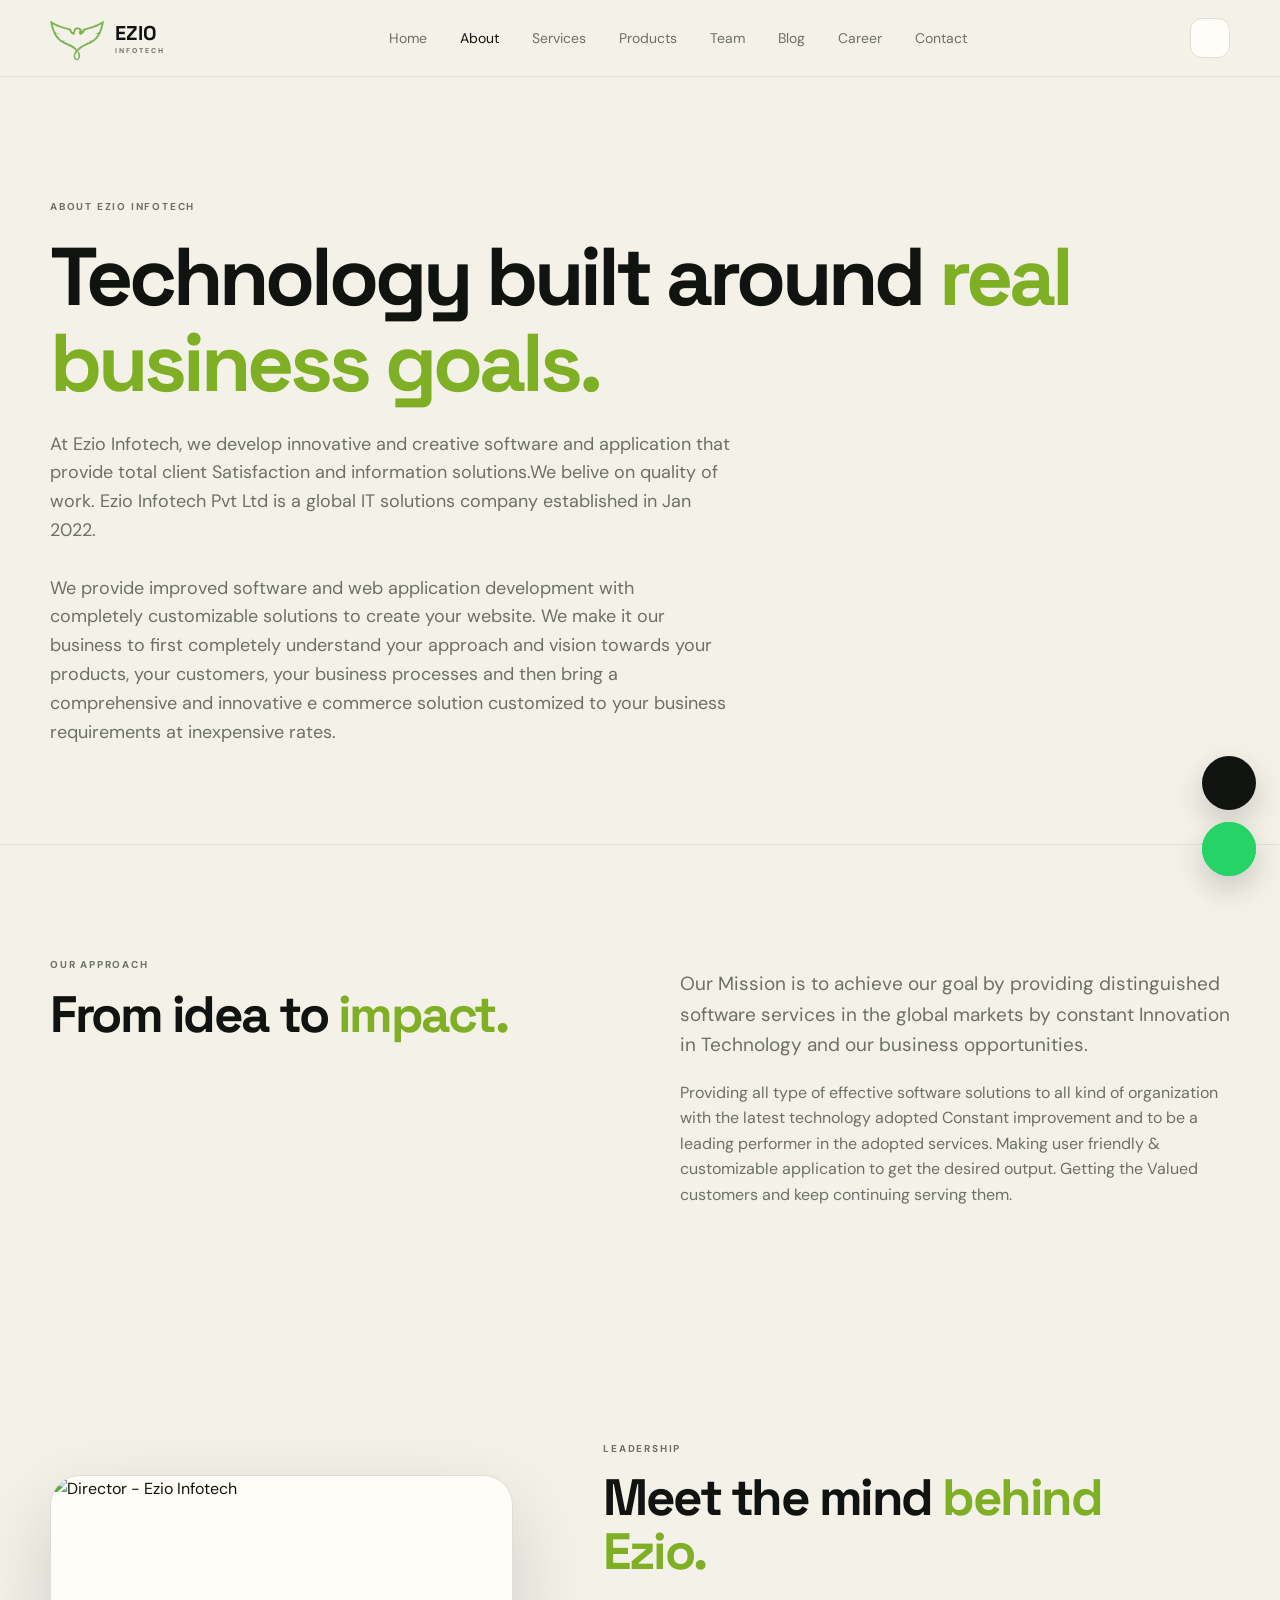
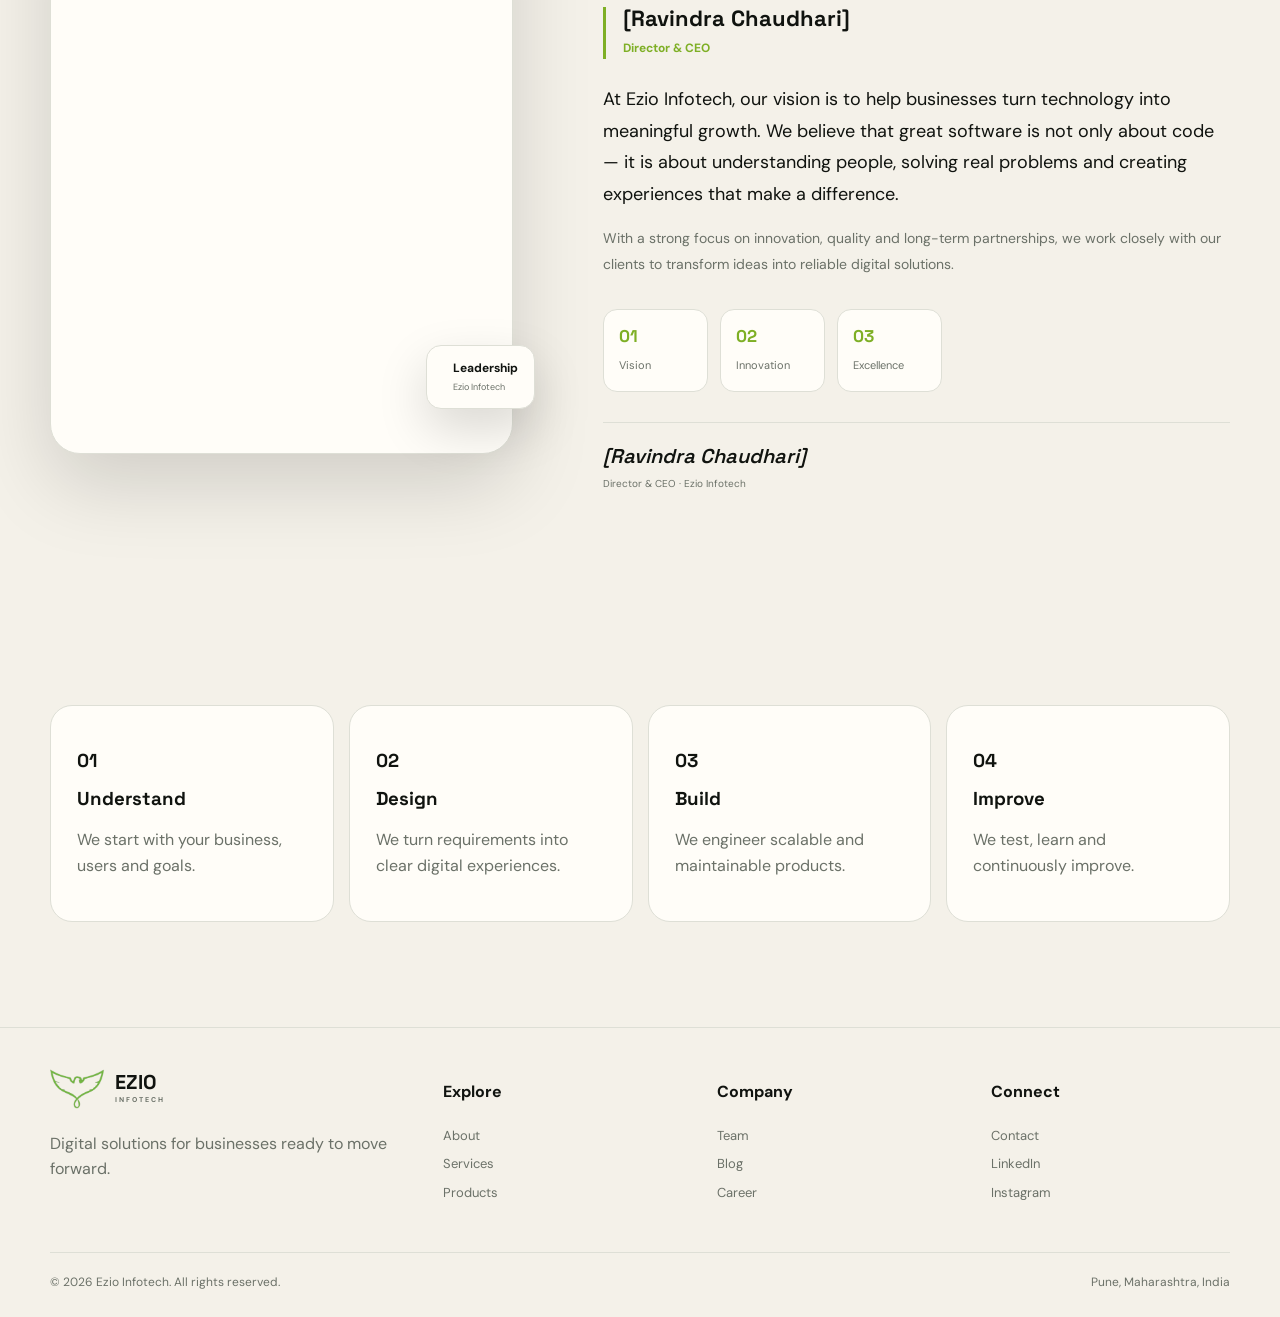
==== about.html @ eacbba9c "Initial commit" ====
<!doctype html>
<html lang="en">
  <head>
    <meta charset="utf-8" />
    <meta name="viewport" content="width=device-width,initial-scale=1" />
    <meta
      name="description"
      content="About — Ezio Infotech digital solutions"
    />
    <title>About | Ezio Infotech</title>
    <link
      rel="stylesheet"
      href="https://cdn.jsdelivr.net/npm/remixicon@4.6.0/fonts/remixicon.css"
    />
    <link rel="stylesheet" href="css/style.css" />
  </head>
  <body>
    <header>
      <div class="container nav">
        <a class="logo" href="index.html"
          ><span class="logo-mark"><img src="image/eziologo.png" alt="" /></span
          ><span>EZIO<small>INFOTECH</small></span></a
        >
        <nav class="links" id="navMenu">
          <a href="index.html">Home</a><a href="about.html">About</a
          ><a href="services.html">Services</a
          ><a href="products.html">Products</a><a href="team.html">Team</a
          ><a href="blog.html">Blog</a><a href="career.html">Career</a
          ><a href="contact.html">Contact</a>
        </nav>
        <div class="actions">
          <button class="icon" id="themeToggle">
            <i class="ri-moon-line"></i></button
          ><button class="menu" id="menuToggle">
            <i class="ri-menu-3-line"></i>
          </button>
        </div>
      </div>
    </header>
    <main>
      <section class="pagehero">
        <div class="container">
          <span class="label">ABOUT EZIO INFOTECH</span>
          <h1>Technology built around <span>real business goals.</span></h1>
          <p>
            At Ezio Infotech, we develop innovative and creative software and
            application that provide total client Satisfaction and information
            solutions.We belive on quality of work. Ezio Infotech Pvt Ltd is a
            global IT solutions company established in Jan 2022. <br />
            <br />
            We provide improved software and web application development with
            completely customizable solutions to create your website. We make it
            our business to first completely understand your approach and vision
            towards your products, your customers, your business processes and
            then bring a comprehensive and innovative e commerce solution
            customized to your business requirements at inexpensive rates.
          </p>
        </div>
      </section>
      <section class="section">
        <div class="container two">
          <div>
            <span class="label">OUR APPROACH</span>
            <h2>From idea to <span>impact.</span></h2>
          </div>
          <div>
            <p class="lead">
              Our Mission is to achieve our goal by providing distinguished
              software services in the global markets by constant Innovation in
              Technology and our business opportunities.
            </p>
            <p>
              Providing all type of effective software solutions to all kind of
              organization with the latest technology adopted Constant
              improvement and to be a leading performer in the adopted services.
              Making user friendly & customizable application to get the desired
              output. Getting the Valued customers and keep continuing serving
              them.
            </p>
          </div>
        </div>
      </section>
      <section class="section director-section">
        <div class="container director-wrapper">
          <!-- LEFT : DIRECTOR IMAGE -->

          <div class="director-image-wrap reveal">
            <div class="director-image-bg"></div>

            <div class="director-image">
              <img src="image/director.jpg" alt="Director - Ezio Infotech" />
            </div>

            <div class="director-badge">
              <i class="ri-verified-badge-fill"></i>

              <div>
                <strong>Leadership</strong>
                <small>Ezio Infotech</small>
              </div>
            </div>
          </div>

          <!-- RIGHT : DIRECTOR CONTENT -->

          <div class="director-content reveal">
            <span class="label"> LEADERSHIP </span>

            <h2>
              Meet the mind
              <span>behind Ezio.</span>
            </h2>

            <div class="director-name">
              <h3>[Ravindra Chaudhari]</h3>

              <span> Director & CEO </span>
            </div>

            <p class="director-message">
              At Ezio Infotech, our vision is to help businesses turn technology
              into meaningful growth. We believe that great software is not only
              about code — it is about understanding people, solving real
              problems and creating experiences that make a difference.
            </p>

            <p>
              With a strong focus on innovation, quality and long-term
              partnerships, we work closely with our clients to transform ideas
              into reliable digital solutions.
            </p>

            <div class="director-highlights">
              <div>
                <strong>01</strong>

                <span> Vision </span>
              </div>

              <div>
                <strong>02</strong>

                <span> Innovation </span>
              </div>

              <div>
                <strong>03</strong>

                <span> Excellence </span>
              </div>
            </div>

            <div class="director-signature">
              <span> [Ravindra Chaudhari] </span>

              <small> Director & CEO · Ezio Infotech </small>
            </div>
          </div>
        </div>
      </section>
      <section class="section">
        <div class="container grid4">
          <article class="card">
            <h3>01</h3>
            <h3>Understand</h3>
            <p>We start with your business, users and goals.</p>
          </article>
          <article class="card">
            <h3>02</h3>
            <h3>Design</h3>
            <p>We turn requirements into clear digital experiences.</p>
          </article>
          <article class="card">
            <h3>03</h3>
            <h3>Build</h3>
            <p>We engineer scalable and maintainable products.</p>
          </article>
          <article class="card">
            <h3>04</h3>
            <h3>Improve</h3>
            <p>We test, learn and continuously improve.</p>
          </article>
        </div>
      </section>
    </main>
    <footer class="footer">
      <div class="container footer-grid">
        <div>
          <a class="logo" href="index.html"
            ><span class="logo-mark"
              ><img src="image/eziologo.png" alt="" /></span
            ><span>EZIO<small>INFOTECH</small></span></a
          >
          <p>Digital solutions for businesses ready to move forward.</p>
        </div>
        <div>
          <h4>Explore</h4>
          <a href="about.html">About</a><a href="services.html">Services</a
          ><a href="products.html">Products</a>
        </div>
        <div>
          <h4>Company</h4>
          <a href="team.html">Team</a><a href="blog.html">Blog</a
          ><a href="career.html">Career</a>
        </div>
        <div>
          <h4>Connect</h4>
          <a href="contact.html">Contact</a><a href="#">LinkedIn</a
          ><a href="#">Instagram</a>
        </div>
      </div>
      <div class="container bottom">
        <span>© 2026 Ezio Infotech. All rights reserved.</span
        ><span>Pune, Maharashtra, India</span>
      </div>
    </footer>
    <!-- Floating Contact Buttons -->
    <div class="floating-contact">
      <a
        href="tel:+919960588439"
        class="float-contact phone"
        aria-label="Call Ezio Infotech"
      >
        <i class="ri-phone-fill"></i>

        <span>Call Us</span>
      </a>

      <a
        href="https://wa.me/919960588439"
        class="float-contact whatsapp"
        target="_blank"
        rel="noopener"
        aria-label="Chat on WhatsApp"
      >
        <i class="ri-whatsapp-line"></i>

        <span>WhatsApp</span>
      </a>
    </div>
    <script src="js/script.js"></script>
  </body>
</html>
---- css/style.css ----
@import url("https://fonts.googleapis.com/css2?family=DM+Sans:wght@400;500;600;700&family=Space+Grotesk:wght@500;600;700&display=swap");
:root {
  --bg: #f4f1e9;
  --card: #fffdf8;
  --text: #10130f;
  --muted: #6b7168;
  --line: #dedfd6;
  --lime: #baf34b;
  --lime2: #7eaf25;
  --dark: #0b0f0b;
  --radius: 22px;
}
[data-theme="dark"] {
  --bg: #090d09;
  --card: #121812;
  --text: #f3f6ef;
  --muted: #9aa398;
  --line: #293129;
}
* {
  box-sizing: border-box;
}
html {
  scroll-behavior: smooth;
  -webkit-font-smoothing: antialiased;
}
body {
  margin: 0;
  background: var(--bg);
  color: var(--text);
  font-family: "DM Sans", sans-serif;
  line-height: 1.6;
  transition: 0.3s;
  overflow-x: hidden;
}

html::-webkit-scrollbar,
body::-webkit-scrollbar {
  display: none;
  width: 0;
  height: 0;
}

a {
  text-decoration: none;
  color: inherit;
}
.container {
  width: min(1180px, calc(100% - 36px));
  margin: auto;
}
header {
  position: sticky;
  top: 0;
  z-index: 50;
  background: color-mix(in srgb, var(--bg) 86%, transparent);
  backdrop-filter: blur(18px);
  border-bottom: 1px solid var(--line);
}
.nav {
  height: 76px;
  display: flex;
  align-items: center;
  justify-content: space-between;
}
.logo {
  display: flex;
  align-items: center;
  gap: 10px;
  font: 700 20px "Space Grotesk";
}
/* .logo-mark {
  width: 36px;
  height: 36px;
  border-radius: 11px;
  background: var(--lime);
  color: #111;
  display: grid;
  place-items: center;
} */

.logo-mark img {
  width: 55px;
  margin-top: 10px;
}

.logo small {
  display: block;
  color: var(--muted);
  font: 700 7px "DM Sans";
  letter-spacing: 2px;
}
.links {
  display: flex;
  gap: 33px;
}
.links a {
  font-size: 14px;
  color: var(--muted);
}
.links a:hover,
.links a.active {
  color: var(--text);
}
.actions {
  display: flex;
  gap: 8px;
}
.icon,
.menu {
  width: 40px;
  height: 40px;
  border: 1px solid var(--line);
  background: var(--card);
  color: var(--text);
  border-radius: 12px;
  cursor: pointer;
}
.menu {
  display: none;
}
.hero {
  padding: 90px 0 100px;
  min-height: 650px;
  display: grid;
  align-items: center;
}
.hero-grid {
  display: grid;
  grid-template-columns: 1.03fr 0.97fr;
  gap: 60px;
  align-items: center;
}
.eyebrow,
.label {
  font-size: 10px;
  font-weight: 700;
  letter-spacing: 1.8px;
  color: var(--muted);
}
h1,
h2,
h3 {
  font-family: "Space Grotesk";
  line-height: 1.05;
}
h1 {
  font-size: clamp(48px, 6.4vw, 82px);
  letter-spacing: -4px;
  margin: 16px 0 24px;
}
h1 span,
h2 span {
  color: var(--lime2);
}
h2 {
  font-size: clamp(34px, 4vw, 55px);
  letter-spacing: -2.5px;
  margin: 12px 0 20px;
}
p {
  color: var(--muted);
}
.hero p {
  font-size: 18px;
  max-width: 650px;
}
.buttons {
  display: flex;
  gap: 12px;
  margin-top: 28px;
}
.btn {
  display: inline-flex;
  align-items: center;
  gap: 8px;
  padding: 13px 19px;
  border-radius: 12px;
  font-weight: 700;
  font-size: 13px;
  border: 1px solid var(--line);
}
.primary {
  background: var(--lime);
  color: #111;
  border-color: var(--lime);
}
.stats {
  display: flex;
  gap: 34px;
  margin-top: 38px;
}
.stats b {
  display: block;
  font: 700 22px "Space Grotesk";
}
.stats span {
  font-size: 11px;
  color: var(--muted);
}
.visual {
  position: relative;
  min-height: 470px;
  display: grid;
  place-items: center;
}
.dashboard {
  width: min(510px, 100%);
  height: 350px;
  background: var(--card);
  border: 1px solid var(--line);
  border-radius: 28px;
  padding: 24px;
  box-shadow: 0 30px 90px #00000018;
  transform: rotate(-2deg);
  position: relative;
  z-index: 2;
}
.dash-head {
  display: flex;
  justify-content: space-between;
  font-size: 10px;
  font-weight: 700;
  color: var(--muted);
  letter-spacing: 1px;
}
.online {
  color: var(--lime2);
}
.online i {
  display: inline-block;
  width: 7px;
  height: 7px;
  border-radius: 50%;
  background: var(--lime2);
  margin-right: 5px;
}
.metric {
  margin-top: 45px;
}
.metric small {
  color: var(--muted);
  font-size: 10px;
}
.metric strong {
  display: block;
  font: 700 50px "Space Grotesk";
}
.chart {
  height: 120px;
  margin-top: 15px;
  border-bottom: 1px solid var(--line);
  background: repeating-linear-gradient(
    to bottom,
    transparent 0 29px,
    var(--line) 30px
  );
  position: relative;
}
.chart:after {
  content: "";
  position: absolute;
  inset: 25px 0 0;
  background: linear-gradient(
    145deg,
    transparent 0 10%,
    var(--lime) 10.5% 11%,
    transparent 11.5% 30%,
    var(--lime) 30.5% 31%,
    transparent 31.5% 48%,
    var(--lime) 48.5% 49%,
    transparent 49.5% 68%,
    var(--lime) 68.5% 69%,
    transparent 69.5% 84%,
    var(--lime) 84.5% 85%,
    transparent 85.5%
  );
}
.dash-bottom {
  display: grid;
  grid-template-columns: repeat(3, 1fr);
  gap: 8px;
  margin-top: 18px;
}
.dash-bottom div {
  padding: 9px;
  background: var(--bg);
  border: 1px solid var(--line);
  border-radius: 10px;
}
.dash-bottom small {
  display: block;
  color: var(--muted);
  font-size: 9px;
}
.float {
  position: absolute;
  z-index: 4;
  background: var(--card);
  border: 1px solid var(--line);
  box-shadow: 0 20px 50px #00000015;
  padding: 12px 15px;
  border-radius: 15px;
  font-size: 11px;
  font-weight: 700;
}
.float i {
  font-size: 21px;
  color: var(--lime2);
  vertical-align: middle;
  margin-right: 6px;
}
.f1 {
  left: 0;
  top: 75px;
}
.f2 {
  right: 0;
  bottom: 65px;
}
.trusted {
  border-block: 1px solid var(--line);

  padding: 0;

  overflow: hidden;

  width: 100%;

  background: var(--bg);
}

.trusted-marquee {
  width: 100%;

  overflow: hidden;

  padding: 30px 0;
}

.trusted-track {
  display: flex;

  width: max-content;

  align-items: center;

  gap: 55px;

  animation: trustedSlide 22s linear infinite;

  will-change: transform;
}

.trusted-track span {
  flex-shrink: 0;

  color: var(--muted);

  font: 700 15px "Space Grotesk";

  letter-spacing: 1.5px;

  white-space: nowrap;
}

/* Green dot */

.trusted-track span::before {
  content: "";

  display: inline-block;

  width: 6px;

  height: 6px;

  border-radius: 50%;

  background: var(--lime2);

  margin-right: 18px;

  vertical-align: middle;
}

/* CONTINUOUS RIGHT → LEFT */

@keyframes trustedSlide {
  from {
    transform: translateX(0);
  }

  to {
    transform: translateX(-50%);
  }
}

/* Pause when mouse is over it */

.trusted:hover .trusted-track {
  animation-play-state: paused;
}

/* Mobile */

.section {
  padding: 105px 0;
}
.two {
  display: grid;
  grid-template-columns: 1fr 1fr;
  gap: 80px;
}
.lead {
  font-size: 19px;
}
.section-head {
  display: flex;
  justify-content: space-between;
  align-items: end;
  margin-bottom: 40px;
}
.grid4 {
  display: grid;
  grid-template-columns: repeat(4, 1fr);
  gap: 15px;
}
.card {
  background: var(--card);
  border: 1px solid var(--line);
  border-radius: var(--radius);
  padding: 26px;
  transition: 0.25s;
}
.card:hover {
  transform: translateY(-6px);
  box-shadow: 0 25px 70px #00000012;
}
.service {
  min-height: 260px;
  position: relative;
}
.service i {
  font-size: 31px;
  color: var(--lime2);
}
.service em {
  position: absolute;
  right: 18px;
  top: 18px;
  color: var(--muted);
  font-style: normal;
  font-size: 11px;
}
.service h3 {
  margin-top: 65px;
  font-size: 23px;
}
.dark {
  background: var(--dark);
  color: #fff;
}
.cta {
  display: flex;
  align-items: center;
  justify-content: space-between;
  gap: 30px;
}
.pagehero {
  padding: 115px 0 80px;
  border-bottom: 1px solid var(--line);
}
.pagehero p {
  font-size: 18px;
  max-width: 680px;
}
.list article {
  display: grid;
  grid-template-columns: 70px 1fr 30px;
  gap: 25px;
  padding: 35px 0;
  border-top: 1px solid var(--line);
}
.list article:last-child {
  border-bottom: 1px solid var(--line);
}
.num {
  color: var(--lime2);
  font-weight: 700;
}
.list h2 {
  font-size: 31px;
  margin: 0 0 8px;
}
.products,
.team {
  display: grid;
  grid-template-columns: repeat(3, 1fr);
  gap: 18px;
}
.product {
  min-height: 330px;
}
.product-icon {
  width: 58px;
  height: 58px;
  display: grid;
  place-items: center;
  border-radius: 16px;
  background: var(--bg);
  font-size: 27px;
  color: var(--lime2);
  margin-bottom: 30px;
}
.product h2 {
  font-size: 32px;
}
.team {
  grid-template-columns: repeat(4, 1fr);
}

.avatar {
  width: 100%;
  aspect-ratio: 1 / 1;

  border-radius: 17px;

  overflow: hidden;

  position: relative;

  background: var(--bg);

  margin-bottom: 20px;
}

.avatar img {
  width: 100%;
  height: 100%;

  display: block;

  object-fit: cover;
  object-position: center;

  transition: transform 0.5s ease;
}

/* IMAGE HOVER */

.team .card:hover .avatar img {
  transform: scale(1.06);
}

/* OPTIONAL: subtle overlay */

.avatar::after {
  content: "";

  position: absolute;

  inset: 0;

  background: linear-gradient(to top, rgba(0, 0, 0, 0.15), transparent 45%);

  pointer-events: none;
}

.team span {
  font-size: 12px;
  color: var(--lime2);
  font-weight: 700;
}
.blog {
  display: grid;
  grid-template-columns: 1.4fr 1fr;
  gap: 18px;
}
.blog-card {
  padding: 0;
  overflow: hidden;
}
.art {
  height: 210px;
  display: grid;
  place-items: center;
  font: 700 17px "Space Grotesk";
  letter-spacing: 2px;
  background: linear-gradient(135deg, #c9ff6a, #a7e6ff);
}
.art.p {
  background: linear-gradient(135deg, #ffd0c1, #d5c7ff);
}
.art.y {
  background: linear-gradient(135deg, #c7f5db, #ffe49d);
}
.blog-card:first-child {
  grid-row: span 2;
}
.blog-card:first-child .art {
  height: 300px;
}
.blog-body {
  padding: 24px;
}
.jobs article {
  display: flex;
  justify-content: space-between;
  gap: 20px;
  padding: 25px 0;
  border-top: 1px solid var(--line);
}
.jobs article:last-child {
  border-bottom: 1px solid var(--line);
}
.contact {
  display: grid;
  grid-template-columns: 0.9fr 1.1fr;
  gap: 90px;
}
.contact-item {
  display: flex;
  gap: 13px;
  margin-top: 25px;
}
.contact-item i {
  font-size: 22px;
  color: var(--lime2);
}
.contact-item small {
  font-size: 10px;
  color: var(--muted);
  font-weight: 700;
}
.contact-item p {
  margin: 3px 0;
  color: var(--text);
}
form {
  display: grid;
  gap: 16px;
}
label {
  font-size: 12px;
  font-weight: 700;
}
input,
textarea,
select {
  width: 100%;
  margin-top: 7px;
  padding: 14px;
  border: 1px solid var(--line);
  border-radius: 12px;
  background: var(--card);
  color: var(--text);
  outline: 0;
}
/* ==========================================
   HAPPY CLIENTS / TESTIMONIALS
========================================== */

.testimonials-section {
  overflow: hidden;
}

.testimonial-heading {
  margin-bottom: 45px;
}

.testimonial-controls {
  display: flex;
  gap: 9px;
}

.testimonial-btn {
  width: 48px;
  height: 48px;

  display: grid;
  place-items: center;

  border-radius: 50%;

  border: 1px solid var(--line);

  background: var(--card);

  color: var(--text);

  font-size: 19px;

  cursor: pointer;

  transition: 0.25s;
}

.testimonial-btn:hover {
  background: var(--lime);

  color: #111;

  border-color: var(--lime);

  transform: translateY(-2px);
}

/* SLIDER */

.testimonial-slider {
  width: 100%;

  overflow: hidden;
}

.testimonial-track {
  display: flex;

  gap: 18px;

  transition: transform 0.65s cubic-bezier(0.22, 0.61, 0.36, 1);
}

.testimonial-card {
  flex: 0 0 calc((100% - 36px) / 3);

  min-height: 390px;

  padding: 28px;

  background: var(--card);

  border: 1px solid var(--line);

  border-radius: 24px;

  display: flex;

  flex-direction: column;

  transition: 0.3s;
}

.testimonial-card:hover {
  transform: translateY(-5px);

  box-shadow: 0 25px 70px rgba(0, 0, 0, 0.1);
}

/* TOP */

.testimonial-top {
  display: flex;

  align-items: center;

  justify-content: space-between;
}

.quote-icon {
  width: 46px;

  height: 46px;

  display: grid;

  place-items: center;

  border-radius: 14px;

  background: var(--bg);

  color: var(--lime2);

  font-size: 23px;
}

.rating {
  display: flex;

  align-items: center;

  gap: 3px;
}

.rating i {
  color: #f5b82e;

  font-size: 14px;
}

.rating span {
  margin-left: 6px;

  font-size: 12px;

  font-weight: 700;
}

/* MESSAGE */

.testimonial-message {
  font-size: 16px;

  line-height: 1.75;

  color: var(--text);

  margin: 28px 0;
}

/* CLIENT */

.client-info {
  display: flex;

  align-items: center;

  gap: 12px;

  margin-top: auto;
}

.client-avatar {
  width: 48px;

  height: 48px;

  border-radius: 50%;

  display: grid;

  place-items: center;

  background: linear-gradient(135deg, var(--lime), #9bc8ff);

  color: #111;

  font: 700 14px "Space Grotesk";
}

.client-info h4 {
  margin: 0;

  font-size: 15px;
}

.client-info span {
  display: block;

  color: var(--muted);

  font-size: 11px;

  margin-top: 2px;
}

/* COMPANY */

.company-info {
  display: flex;

  align-items: center;

  gap: 11px;

  border-top: 1px solid var(--line);

  padding-top: 18px;

  margin-top: 20px;
}

.company-icon {
  width: 38px;

  height: 38px;

  border-radius: 10px;

  background: var(--bg);

  display: grid;

  place-items: center;

  color: var(--lime2);
}

.company-info strong {
  display: block;

  font-size: 12px;
}

.company-info small {
  display: block;

  color: var(--muted);

  font-size: 9px;

  margin-top: 2px;
}

/* DOTS */

.testimonial-dots {
  display: flex;

  justify-content: center;

  gap: 7px;

  margin-top: 30px;
}

.testimonial-dot {
  width: 7px;

  height: 7px;

  border: 0;

  padding: 0;

  border-radius: 50%;

  background: var(--line);

  cursor: pointer;

  transition: 0.25s;
}

.testimonial-dot.active {
  width: 25px;

  border-radius: 20px;

  background: var(--lime2);
}

/* ==========================================
   DIRECTOR / CEO SECTION
========================================== */

.director-section {
  position: relative;

  overflow: hidden;
}

/* MAIN WRAPPER */

.director-wrapper {
  display: grid;

  grid-template-columns: 0.85fr 1.15fr;

  gap: 90px;

  align-items: center;
}

/* ==========================================
   DIRECTOR IMAGE
========================================== */

.director-image-wrap {
  position: relative;

  max-width: 470px;

  margin: auto;

  width: 100%;
}

.director-image-bg {
  position: absolute;

  width: 82%;

  height: 88%;

  left: 8%;

  top: 7%;

  border-radius: 30px;

  background: linear-gradient(145deg, var(--lime), #9bc8ff);

  transform: rotate(-5deg);

  opacity: 0.8;
}

.director-image {
  position: relative;

  z-index: 2;

  width: 100%;

  aspect-ratio: 4 / 5;

  border-radius: 30px;

  overflow: hidden;

  border: 1px solid var(--line);

  background: var(--card);

  box-shadow: 0 30px 80px rgba(0, 0, 0, 0.15);
}

.director-image img {
  width: 100%;

  height: 100%;

  display: block;

  object-fit: cover;

  object-position: center;

  transition: transform 0.6s ease;
}

.director-image-wrap:hover .director-image img {
  transform: scale(1.045);
}

/* ==========================================
   BADGE
========================================== */

.director-badge {
  position: absolute;

  z-index: 5;

  right: -22px;

  bottom: 45px;

  display: flex;

  align-items: center;

  gap: 10px;

  padding: 13px 16px;

  background: var(--card);

  border: 1px solid var(--line);

  border-radius: 15px;

  box-shadow: 0 20px 50px rgba(0, 0, 0, 0.15);
}

.director-badge > i {
  font-size: 25px;

  color: var(--lime2);
}

.director-badge strong {
  display: block;

  font-size: 12px;
}

.director-badge small {
  display: block;

  font-size: 9px;

  color: var(--muted);

  margin-top: 2px;
}

/* ==========================================
   CONTENT
========================================== */

.director-content {
  max-width: 650px;
}

.director-content h2 {
  max-width: 600px;

  margin-bottom: 28px;
}

.director-name {
  border-left: 3px solid var(--lime2);

  padding-left: 17px;

  margin-bottom: 25px;
}

.director-name h3 {
  font-size: 22px;

  margin: 0 0 4px;
}

.director-name span {
  font-size: 12px;

  font-weight: 700;

  color: var(--lime2);
}

.director-message {
  color: var(--text);

  font-size: 18px;

  line-height: 1.75;

  margin-bottom: 16px;
}

.director-content > p:not(.director-message) {
  font-size: 14px;

  line-height: 1.8;
}

/* ==========================================
   HIGHLIGHTS
========================================== */

.director-highlights {
  display: flex;

  gap: 12px;

  margin-top: 32px;
}

.director-highlights div {
  min-width: 105px;

  padding: 15px;

  background: var(--card);

  border: 1px solid var(--line);

  border-radius: 14px;
}

.director-highlights strong {
  display: block;

  font: 700 17px "Space Grotesk";

  color: var(--lime2);

  margin-bottom: 4px;
}

.director-highlights span {
  font-size: 11px;

  color: var(--muted);
}

/* ==========================================
   SIGNATURE
========================================== */

.director-signature {
  margin-top: 30px;

  padding-top: 20px;

  border-top: 1px solid var(--line);
}

.director-signature span {
  display: block;

  font: 600 20px "Space Grotesk";

  font-style: italic;
}

.director-signature small {
  color: var(--muted);

  font-size: 10px;
}

/* ==========================================
   DARK MODE
========================================== */

[data-theme="dark"] .director-image {
  box-shadow: 0 30px 90px rgba(0, 0, 0, 0.4);
}

[data-theme="dark"] .director-image-bg {
  opacity: 0.55;
}

/* ==========================================
   TABLET
========================================== */

@media (max-width: 950px) {
  .director-wrapper {
    grid-template-columns: 1fr 1fr;

    gap: 45px;
  }

  .director-badge {
    right: -10px;
  }
}

/* ==========================================
   MOBILE
========================================== */

@media (max-width: 720px) {
  .director-wrapper {
    grid-template-columns: 1fr;

    gap: 55px;
  }

  .director-image-wrap {
    max-width: 420px;
  }

  .director-image {
    border-radius: 24px;
  }

  .director-badge {
    right: 5px;

    bottom: 25px;
  }

  .director-content h2 {
    font-size: 38px;
  }

  .director-message {
    font-size: 16px;
  }

  .director-highlights {
    display: grid;

    grid-template-columns: repeat(3, 1fr);
  }

  .director-highlights div {
    min-width: 0;
  }
}

/* SMALL MOBILE */

@media (max-width: 430px) {
  .director-highlights {
    gap: 7px;
  }

  .director-highlights div {
    padding: 12px 10px;
  }

  .director-highlights strong {
    font-size: 15px;
  }
}

/* TABLET */

@media (max-width: 950px) {
  .testimonial-card {
    flex: 0 0 calc((100% - 18px) / 2);
  }
}

/* MOBILE */

@media (max-width: 650px) {
  .testimonial-heading {
    align-items: flex-start;
  }

  .testimonial-card {
    flex: 0 0 100%;

    min-height: 370px;
  }

  .testimonial-controls {
    margin-top: 5px;
  }

  .testimonial-message {
    font-size: 15px;
  }
}
.footer {
  padding: 30px 0 25px;
  border-top: 1px solid var(--line);
}
.footer-grid {
  display: grid;
  grid-template-columns: 1.5fr repeat(3, 1fr);
  gap: 35px;
  padding-bottom: 40px;
}
.footer-grid a:not(.logo) {
  display: block;
  color: var(--muted);
  font-size: 13px;
  margin: 8px 0;
}
.bottom {
  border-top: 1px solid var(--line);
  padding-top: 20px;
  display: flex;
  justify-content: space-between;
  color: var(--muted);
  font-size: 12px;
}
.reveal {
  opacity: 0;
  transform: translateY(20px);
  transition: 0.7s;
}
.reveal.show {
  opacity: 1;
  transform: none;
}
.toast {
  position: fixed;
  right: 20px;
  bottom: 20px;
  background: var(--text);
  color: var(--bg);
  padding: 14px 18px;
  border-radius: 12px;
  z-index: 100;
}

/* ========================================
   FLOATING PHONE + WHATSAPP BUTTONS
======================================== */

.floating-contact {
  position: fixed;

  right: 24px;

  bottom: 24px;

  z-index: 9999;

  display: flex;

  flex-direction: column;

  gap: 12px;
}

.float-contact {
  width: 54px;

  height: 54px;

  border-radius: 50%;

  display: flex;

  align-items: center;

  justify-content: center;

  position: relative;

  color: #fff;

  text-decoration: none;

  box-shadow: 0 12px 30px rgba(0, 0, 0, 0.18);

  transition:
    transform 0.25s ease,
    width 0.25s ease,
    border-radius 0.25s ease,
    box-shadow 0.25s ease;

  /* overflow: hidden; */
}

.float-contact i {
  font-size: 23px;

  flex-shrink: 0;
}

.float-contact span {
  position: absolute;

  right: 52px;

  white-space: nowrap;

  padding: 8px 13px;

  border-radius: 9px;

  background: var(--text);

  color: var(--bg);

  font-size: 12px;

  font-weight: 700;

  opacity: 0;

  transform: translateX(10px);

  pointer-events: none;

  transition: 0.25s;
}

/* PHONE */

.float-contact.phone {
  background: var(--text);
  color: var(--bg);
}

/* WHATSAPP */

.float-contact.whatsapp {
  background: #25d366;
}

/* HOVER */

.float-contact:hover {
  transform: translateY(-4px) scale(1.05);

  box-shadow: 0 16px 35px rgba(0, 0, 0, 0.15);
}

.float-contact:hover span {
  opacity: 1;

  transform: translateX(0);
}

/* PULSE EFFECT */

.float-contact.whatsapp::before {
  content: "";

  position: absolute;

  inset: 0;

  border-radius: 50%;

  border: 2px solid #25d366;

  animation: whatsappPulse 2s infinite;
}

@keyframes whatsappPulse {
  0% {
    transform: scale(1);

    opacity: 0.7;
  }

  70% {
    transform: scale(1.45);

    opacity: 0;
  }

  100% {
    transform: scale(1.45);

    opacity: 0;
  }
}

@media (max-width: 950px) {
  .links {
    gap: 12px;
  }
  .grid4 {
    grid-template-columns: repeat(2, 1fr);
  }
  .team {
    grid-template-columns: repeat(2, 1fr);
  }
  .products {
    grid-template-columns: 1fr 1fr;
  }
}
@media (max-width: 720px) {
  .container {
    width: calc(100% - 28px);
  }
  .nav {
    height: 68px;
  }
  .menu {
    display: grid;
    place-items: center;
  }
  .links {
    position: absolute;
    display: none;
    top: 68px;
    left: 14px;
    right: 14px;
    padding: 14px;
    flex-direction: column;
    background: var(--card);
    border: 1px solid var(--line);
    border-radius: 16px;
    box-shadow: 0 20px 60px #0002;
  }
  .links.open {
    display: flex;
  }
  .links a {
    padding: 9px;
  }
  .hero {
    padding: 60px 0;
  }
  .hero-grid,
  .two,
  .contact {
    grid-template-columns: 1fr;
  }
  .hero h1 {
    font-size: 48px;
  }
  .visual {
    min-height: 390px;
  }
  .dashboard {
    height: 295px;
  }
  .f1 {
    top: 35px;
  }
  .f2 {
    bottom: 30px;
  }
  .trusted-marquee {
    padding: 24px 0;
  }
  .trusted-track {
    gap: 38px;

    animation-duration: 18s;
  }
  .trusted-track span {
    font-size: 13px;
  }
  .section {
    padding: 75px 0;
  }
  .section-head,
  .cta {
    align-items: flex-start;
    flex-direction: column;
  }
  .grid4,
  .team,
  .products {
    grid-template-columns: 1fr;
  }
  .pagehero {
    padding: 80px 0 60px;
  }
  .pagehero h1 {
    font-size: 47px;
  }
  .list article {
    grid-template-columns: 40px 1fr 22px;
    gap: 10px;
  }
  .list h2 {
    font-size: 25px;
  }
  .blog {
    grid-template-columns: 1fr;
  }
  .blog-card:first-child {
    grid-row: auto;
  }
  .blog-card:first-child .art,
  .art {
    height: 210px;
  }
  .footer-grid {
    grid-template-columns: 1fr 1fr;
  }
  .footer-grid > div:first-child {
    grid-column: 1/-1;
  }
  .bottom {
    flex-direction: column;
    gap: 8px;
  }
  .stats {
    gap: 18px;
  }
  .floating-contact {
    right: 16px;

    bottom: 18px;

    gap: 9px;
  }

  .float-contact {
    width: 50px;

    height: 50px;
  }

  .float-contact i {
    font-size: 21px;
  }

  .float-contact span {
    display: none;
  }
}

/* =========================================================
   EZIO INFOTECH
   BLOG DETAIL PAGE
========================================================= */

/* =========================================================
   READING PROGRESS
========================================================= */

.reading-progress {
  position: fixed;

  top: 0;

  left: 0;

  width: 100%;

  height: 3px;

  background: transparent;

  z-index: 9999;
}

.reading-progress-bar {
  width: 0%;

  height: 100%;

  background: var(--lime);

  transition: width 0.1s linear;
}

/* =========================================================
   BLOG HERO
========================================================= */

.blog-new-hero {
  padding: 45px 0 65px;

  border-bottom: 1px solid var(--line);
}

.blog-hero-inner {
  max-width: 920px;
}

.blog-breadcrumb {
  display: flex;

  align-items: center;

  gap: 7px;

  color: var(--muted);

  font-size: 11px;

  margin-bottom: 28px;
}

.blog-breadcrumb a:hover {
  color: var(--text);
}

.blog-breadcrumb i {
  font-size: 14px;
}

.article-category {
  display: inline-flex;

  align-items: center;

  gap: 9px;

  padding: 8px 12px;

  border: 1px solid var(--line);

  border-radius: 9px;

  color: var(--lime2);

  background: var(--card);

  font-size: 9px;

  font-weight: 700;

  letter-spacing: 1.5px;
}

.category-dot {
  width: 6px;

  height: 6px;

  border-radius: 50%;

  background: var(--lime2);
}

.blog-new-hero h1 {
  font-size: clamp(48px, 7vw, 82px);

  letter-spacing: -4px;

  line-height: 0.98;

  max-width: 900px;

  margin: 25px 0;
}

.blog-new-hero h1 span {
  color: var(--lime2);
}

.hero-description {
  max-width: 700px;

  font-size: 18px;

  line-height: 1.8;
}

.article-meta {
  display: flex;

  align-items: center;

  gap: 22px;

  margin-top: 34px;

  padding-top: 22px;

  border-top: 1px solid var(--line);
}

.article-author {
  display: flex;

  align-items: center;

  gap: 10px;
}

.author-avatar {
  width: 43px;

  height: 43px;

  border-radius: 50%;

  display: grid;

  place-items: center;

  background: linear-gradient(135deg, var(--lime), #9bc8ff);

  color: #111;

  font: 700 13px "Space Grotesk";
}

.article-author strong {
  display: block;

  font-size: 12px;
}

.article-author small {
  display: block;

  color: var(--muted);

  font-size: 9px;
}

.meta-divider {
  width: 1px;

  height: 25px;

  background: var(--line);
}

.meta-item {
  display: flex;

  align-items: center;

  gap: 6px;

  color: var(--muted);

  font-size: 11px;
}

.meta-item i {
  color: var(--lime2);

  font-size: 15px;
}

/* =========================================================
   FEATURE COVER
========================================================= */

.article-cover {
  padding: 55px 0 90px;
}

.cover-card {
  min-height: 500px;

  border-radius: 30px;

  overflow: hidden;

  position: relative;

  display: grid;

  place-items: center;

  background: linear-gradient(135deg, #caff6b, #a9e8ff);
}

.cover-grid {
  position: absolute;

  inset: 0;

  opacity: 0.3;

  background-image:
    linear-gradient(rgba(0, 0, 0, 0.08) 1px, transparent 1px),
    linear-gradient(90deg, rgba(0, 0, 0, 0.08) 1px, transparent 1px);

  background-size: 45px 45px;
}

.cover-orb {
  position: absolute;

  border-radius: 50%;

  filter: blur(2px);
}

.orb-one {
  width: 260px;

  height: 260px;

  background: rgba(255, 255, 255, 0.35);

  left: -70px;

  top: -60px;
}

.orb-two {
  width: 320px;

  height: 320px;

  background: rgba(126, 175, 37, 0.2);

  right: -100px;

  bottom: -120px;
}

.cover-content {
  position: relative;

  z-index: 3;

  text-align: center;
}

.cover-icon {
  width: 70px;

  height: 70px;

  margin: 0 auto 20px;

  display: grid;

  place-items: center;

  border-radius: 20px;

  background: rgba(255, 255, 255, 0.35);

  backdrop-filter: blur(12px);
}

.cover-icon i {
  font-size: 34px;

  color: #111;
}

.cover-content > span {
  display: block;

  font-size: 11px;

  font-weight: 700;

  letter-spacing: 4px;

  color: #111;
}

.cover-content strong {
  display: block;

  margin: 16px 0;

  font: 700 clamp(45px, 7vw, 85px) "Space Grotesk";

  letter-spacing: -5px;

  color: #111;
}

.cover-content strong b {
  font-weight: 500;

  opacity: 0.4;
}

.cover-content small {
  font-size: 10px;

  letter-spacing: 2px;

  color: #111;
}

.cover-number {
  position: absolute;

  right: 30px;

  bottom: 25px;

  font: 700 90px "Space Grotesk";

  color: rgba(17, 17, 17, 0.12);
}

/* =========================================================
   ARTICLE LAYOUT
========================================================= */

.article-section {
  padding: 20px 0 100px;
}

.article-layout {
  display: grid;

  grid-template-columns: 65px minmax(0, 760px);

  gap: 45px;

  justify-content: center;
}

/* =========================================================
   SHARE
========================================================= */

.article-share {
  position: sticky;

  top: 110px;

  height: max-content;

  display: flex;

  flex-direction: column;

  align-items: center;

  gap: 9px;
}

.article-share > span {
  writing-mode: vertical-rl;

  transform: rotate(180deg);

  color: var(--muted);

  font-size: 9px;

  font-weight: 700;

  letter-spacing: 2px;

  margin-bottom: 7px;
}

.article-share a,
.article-share button {
  width: 40px;

  height: 40px;

  display: grid;

  place-items: center;

  border-radius: 11px;

  border: 1px solid var(--line);

  background: var(--card);

  color: var(--text);

  cursor: pointer;

  transition: 0.25s;
}

.article-share a:hover,
.article-share button:hover {
  background: var(--lime);

  color: #111;

  border-color: var(--lime);

  transform: translateY(-3px);
}

/* =========================================================
   ARTICLE BODY
========================================================= */

.article-body {
  min-width: 0;
}

.article-body > p {
  font-size: 17px;

  line-height: 1.95;

  color: var(--muted);

  margin: 0 0 25px;
}

.article-lead {
  font-size: 21px !important;

  line-height: 1.8 !important;

  color: var(--text) !important;

  font-weight: 500;
}

.article-body h2 {
  font-size: 35px;

  letter-spacing: -1.5px;

  margin: 60px 0 20px;
}

.article-body ul {
  margin: 25px 0;

  padding: 0;

  list-style: none;
}

.article-body li {
  position: relative;

  padding: 9px 0 9px 27px;

  color: var(--muted);
}

.article-body li::before {
  content: "";

  position: absolute;

  left: 0;

  top: 18px;

  width: 7px;

  height: 7px;

  border-radius: 50%;

  background: var(--lime2);
}

/* =========================================================
   QUOTE
========================================================= */

.article-body blockquote {
  margin: 45px 0;

  padding: 30px;

  border-radius: 20px;

  background: var(--card);

  border: 1px solid var(--line);
}

.article-body blockquote i {
  display: block;

  font-size: 28px;

  color: var(--lime2);

  margin-bottom: 12px;
}

.article-body blockquote p {
  margin: 0;

  font: 600 22px/1.6 "Space Grotesk";

  color: var(--text);
}

/* =========================================================
   ARTICLE TIP
========================================================= */

.article-tip {
  margin: 35px 0;

  padding: 25px;

  border-left: 4px solid var(--lime2);

  border-radius: 0 16px 16px 0;

  background: var(--card);

  border-top: 1px solid var(--line);

  border-right: 1px solid var(--line);

  border-bottom: 1px solid var(--line);
}

.article-tip span {
  display: block;

  font-size: 9px;

  font-weight: 700;

  color: var(--lime2);

  letter-spacing: 2px;

  margin-bottom: 8px;
}

.article-tip strong {
  font: 600 19px/1.5 "Space Grotesk";
}

/* =========================================================
   NUMBER STRIP
========================================================= */

.article-number {
  display: grid;

  grid-template-columns:
    42px 1fr
    42px 1fr
    42px 1fr;

  align-items: center;

  gap: 10px;

  margin: 45px 0;

  padding: 20px;

  border: 1px solid var(--line);

  border-radius: 18px;

  background: var(--card);
}

.article-number > span {
  width: 36px;

  height: 36px;

  display: grid;

  place-items: center;

  border-radius: 10px;

  background: var(--bg);

  color: var(--lime2);

  font: 700 12px "Space Grotesk";
}

.article-number strong {
  display: block;

  font-size: 12px;
}

.article-number small {
  display: block;

  color: var(--muted);

  font-size: 9px;
}

/* =========================================================
   AUTHOR BOX
========================================================= */

.article-author-box {
  margin-top: 75px;

  padding: 27px;

  display: flex;

  align-items: center;

  gap: 18px;

  border: 1px solid var(--line);

  border-radius: 21px;

  background: var(--card);
}

.large-author {
  width: 65px;

  height: 65px;

  flex-shrink: 0;

  display: grid;

  place-items: center;

  border-radius: 50%;

  background: linear-gradient(135deg, var(--lime), #9bc8ff);

  color: #111;

  font: 700 18px "Space Grotesk";
}

.article-author-box > div:last-child > span {
  font-size: 9px;

  font-weight: 700;

  letter-spacing: 1.5px;

  color: var(--lime2);
}

.article-author-box h3 {
  margin: 4px 0;

  font-size: 20px;
}

.article-author-box p {
  margin: 0;

  color: var(--muted);

  font-size: 12px;
}

/* =========================================================
   COMMENTS
========================================================= */

.comments-section {
  margin-top: 100px;

  padding-top: 70px;

  border-top: 1px solid var(--line);
}

.comments-heading {
  display: flex;

  justify-content: space-between;

  align-items: end;

  margin-top: 38px;
}

.comments-heading h2 {
  margin: 10px 0 0;
}

.comment-count {
  display: flex;

  align-items: baseline;

  gap: 7px;

  color: var(--muted);
}

.comment-count strong {
  font: 700 28px "Space Grotesk";

  color: var(--text);
}

/* =========================================================
   COMMENTS LIST
========================================================= */

.comments-list {
  display: grid;

  gap: 14px;

  margin-top: 45px;
}

.comment-item {
  padding: 22px;

  border: 1px solid var(--line);

  background: var(--card);

  border-radius: 18px;

  animation: commentAppear 0.4s ease;
}

@keyframes commentAppear {
  from {
    opacity: 0;

    transform: translateY(10px);
  }

  to {
    opacity: 1;

    transform: none;
  }
}

.comment-top {
  display: flex;

  justify-content: space-between;

  gap: 15px;
}

.comment-user {
  display: flex;

  align-items: center;

  gap: 10px;
}

.comment-avatar {
  width: 42px;

  height: 42px;

  border-radius: 50%;

  display: grid;

  place-items: center;

  background: linear-gradient(135deg, var(--lime), #9bc8ff);

  color: #111;

  font: 700 12px "Space Grotesk";
}

.comment-user strong {
  display: block;

  font-size: 13px;
}

.comment-date {
  color: var(--muted);

  font-size: 9px;
}

.comment-text {
  margin: 16px 0 0;

  color: var(--muted);

  font-size: 13px;

  line-height: 1.7;
}

/* EMPTY */

.no-comments {
  padding: 35px;

  text-align: center;

  border: 1px dashed var(--line);

  border-radius: 17px;

  color: var(--muted);

  font-size: 13px;
}

/* =========================================================
   COMMENT FORM
========================================================= */

.comment-form-box {
  padding: 32px;

  border-radius: 23px;

  background: var(--card);

  border: 1px solid var(--line);
}

.form-title h3 {
  margin: 8px 0 5px;

  font: 600 27px "Space Grotesk";
}

.form-title p {
  margin: 0 0 28px;

  color: var(--muted);

  font-size: 13px;
}

.comment-form-grid {
  display: grid;

  grid-template-columns: 1fr 1fr;

  gap: 16px;
}

.input-group {
  margin-bottom: 18px;
}

.input-group label,
.captcha-area label {
  display: block;

  font-size: 11px;

  font-weight: 700;

  color: var(--text);
}

.input-group input,
.input-group textarea,
.captcha-input input {
  width: 100%;

  margin-top: 7px;

  padding: 14px;

  border-radius: 12px;

  border: 1px solid var(--line);

  background: var(--bg);

  color: var(--text);

  outline: none;

  font-family: inherit;

  font-size: 13px;

  transition: 0.2s;
}

.input-group textarea {
  resize: vertical;

  min-height: 145px;
}

.input-group input:focus,
.input-group textarea:focus,
.captcha-input input:focus {
  border-color: var(--lime2);

  box-shadow: 0 0 0 3px rgba(186, 243, 75, 0.1);
}

.field-error {
  display: block;

  color: #e65c5c;

  font-size: 10px;

  min-height: 15px;

  margin-top: 4px;
}

/* =========================================================
   CAPTCHA
========================================================= */

.captcha-area {
  display: grid;

  grid-template-columns: 1fr 1fr;

  gap: 16px;

  margin-top: 5px;
}

.captcha-box {
  margin-top: 7px;

  height: 48px;

  padding: 0 13px;

  display: flex;

  align-items: center;

  justify-content: space-between;

  border-radius: 12px;

  background: var(--bg);

  border: 1px solid var(--line);
}

#captchaCode {
  font: 700 18px "Space Grotesk";

  letter-spacing: 5px;

  font-style: italic;

  user-select: none;
}

#refreshCaptcha {
  width: 34px;

  height: 34px;

  display: grid;

  place-items: center;

  border: 0;

  border-radius: 9px;

  background: var(--card);

  color: var(--text);

  cursor: pointer;
}

#refreshCaptcha:hover {
  background: var(--lime);

  color: #111;
}

/* =========================================================
   FORM BOTTOM
========================================================= */

.form-bottom {
  display: flex;

  justify-content: space-between;

  align-items: center;

  gap: 20px;

  padding-top: 8px;
}

.form-bottom p {
  margin: 0;

  color: var(--muted);

  font-size: 10px;
}

.form-bottom p i {
  color: var(--lime2);

  margin-right: 4px;
}

.comment-submit {
  display: inline-flex;

  align-items: center;

  gap: 8px;

  padding: 13px 18px;

  border: 0;

  border-radius: 11px;

  background: var(--lime);

  color: #111;

  font-weight: 700;

  font-size: 12px;

  cursor: pointer;

  transition: 0.25s;
}

.comment-submit:hover {
  transform: translateY(-2px);

  box-shadow: 0 10px 25px rgba(0, 0, 0, 0.12);
}

/* =========================================================
   RELATED
========================================================= */

.related-section {
  padding: 90px 0;

  border-top: 1px solid var(--line);
}

.related-heading {
  margin-bottom: 35px;
}

.related-heading h2 {
  margin-top: 10px;
}

.related-grid {
  display: grid;

  grid-template-columns: repeat(3, 1fr);

  gap: 17px;
}

.related-card {
  overflow: hidden;

  border: 1px solid var(--line);

  border-radius: 20px;

  background: var(--card);

  transition: 0.25s;
}

.related-card:hover {
  transform: translateY(-5px);
}

.related-art {
  height: 170px;

  display: grid;

  place-items: center;
}

.related-art i {
  font-size: 42px;

  color: #111;
}

.art-one {
  background: linear-gradient(135deg, #caff6b, #a7e6ff);
}

.art-two {
  background: linear-gradient(135deg, #ffd0c1, #d5c7ff);
}

.art-three {
  background: linear-gradient(135deg, #c7f5db, #ffe49d);
}

.related-card > div:last-child {
  padding: 20px;
}

.related-card small {
  color: var(--muted);

  font-size: 9px;

  font-weight: 700;

  letter-spacing: 1px;
}

.related-card h3 {
  margin: 9px 0 15px;

  font-size: 19px;
}

.related-card span {
  display: inline-flex;

  align-items: center;

  gap: 6px;

  font-size: 11px;

  font-weight: 700;
}

/* =========================================================
   MOBILE
========================================================= */

@media (max-width: 850px) {
  .article-layout {
    grid-template-columns: 1fr;
  }

  .article-share {
    position: static;

    flex-direction: row;

    justify-content: flex-start;
  }

  .article-share > span {
    writing-mode: horizontal-tb;

    transform: none;

    margin: 0 5px 0 0;
  }

  .related-grid {
    grid-template-columns: 1fr 1fr;
  }
}

@media (max-width: 650px) {
  .blog-new-hero {
    padding: 60px 0 45px;
  }

  .blog-new-hero h1 {
    font-size: 45px;

    letter-spacing: -2.5px;
  }

  .hero-description {
    font-size: 15px;
  }

  .article-meta {
    flex-wrap: wrap;

    gap: 13px;
  }

  .meta-divider {
    display: none;
  }

  .article-cover {
    padding: 30px 0 60px;
  }

  .cover-card {
    min-height: 330px;

    border-radius: 20px;
  }

  .cover-content strong {
    font-size: 45px;

    letter-spacing: -3px;
  }

  .cover-number {
    font-size: 55px;
  }

  .article-body > p {
    font-size: 15px;
  }

  .article-lead {
    font-size: 18px !important;
  }

  .article-body h2 {
    font-size: 29px;

    margin-top: 45px;
  }

  .article-body blockquote p {
    font-size: 18px;
  }

  .article-number {
    grid-template-columns: 38px 1fr;
  }

  .comment-form-grid,
  .captcha-area {
    grid-template-columns: 1fr;
  }

  .comment-form-box {
    padding: 22px;
  }

  .form-bottom {
    align-items: flex-start;

    flex-direction: column;
  }

  .comment-submit {
    width: 100%;

    justify-content: center;
  }

  .comments-heading {
    align-items: flex-start;
  }

  .comments-heading h2 {
    font-size: 35px;
  }

  .related-grid {
    grid-template-columns: 1fr;
  }
}
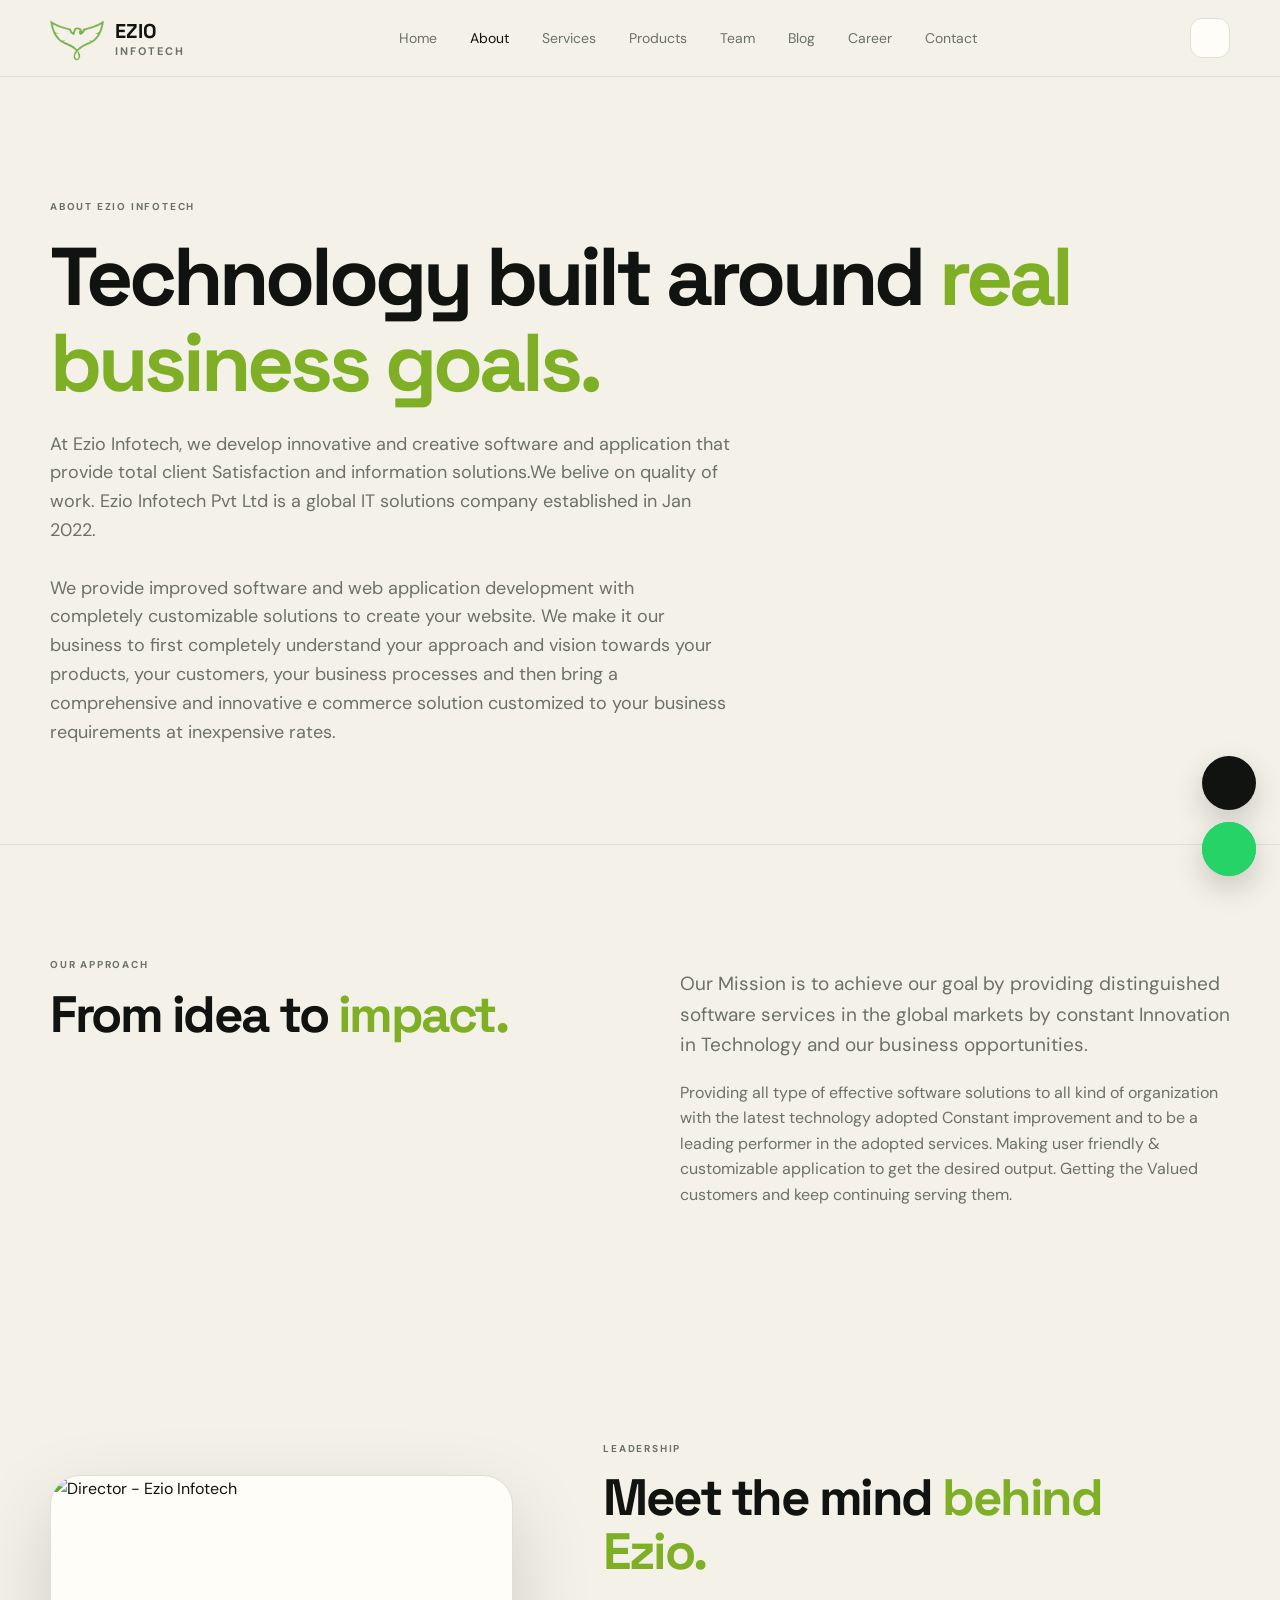
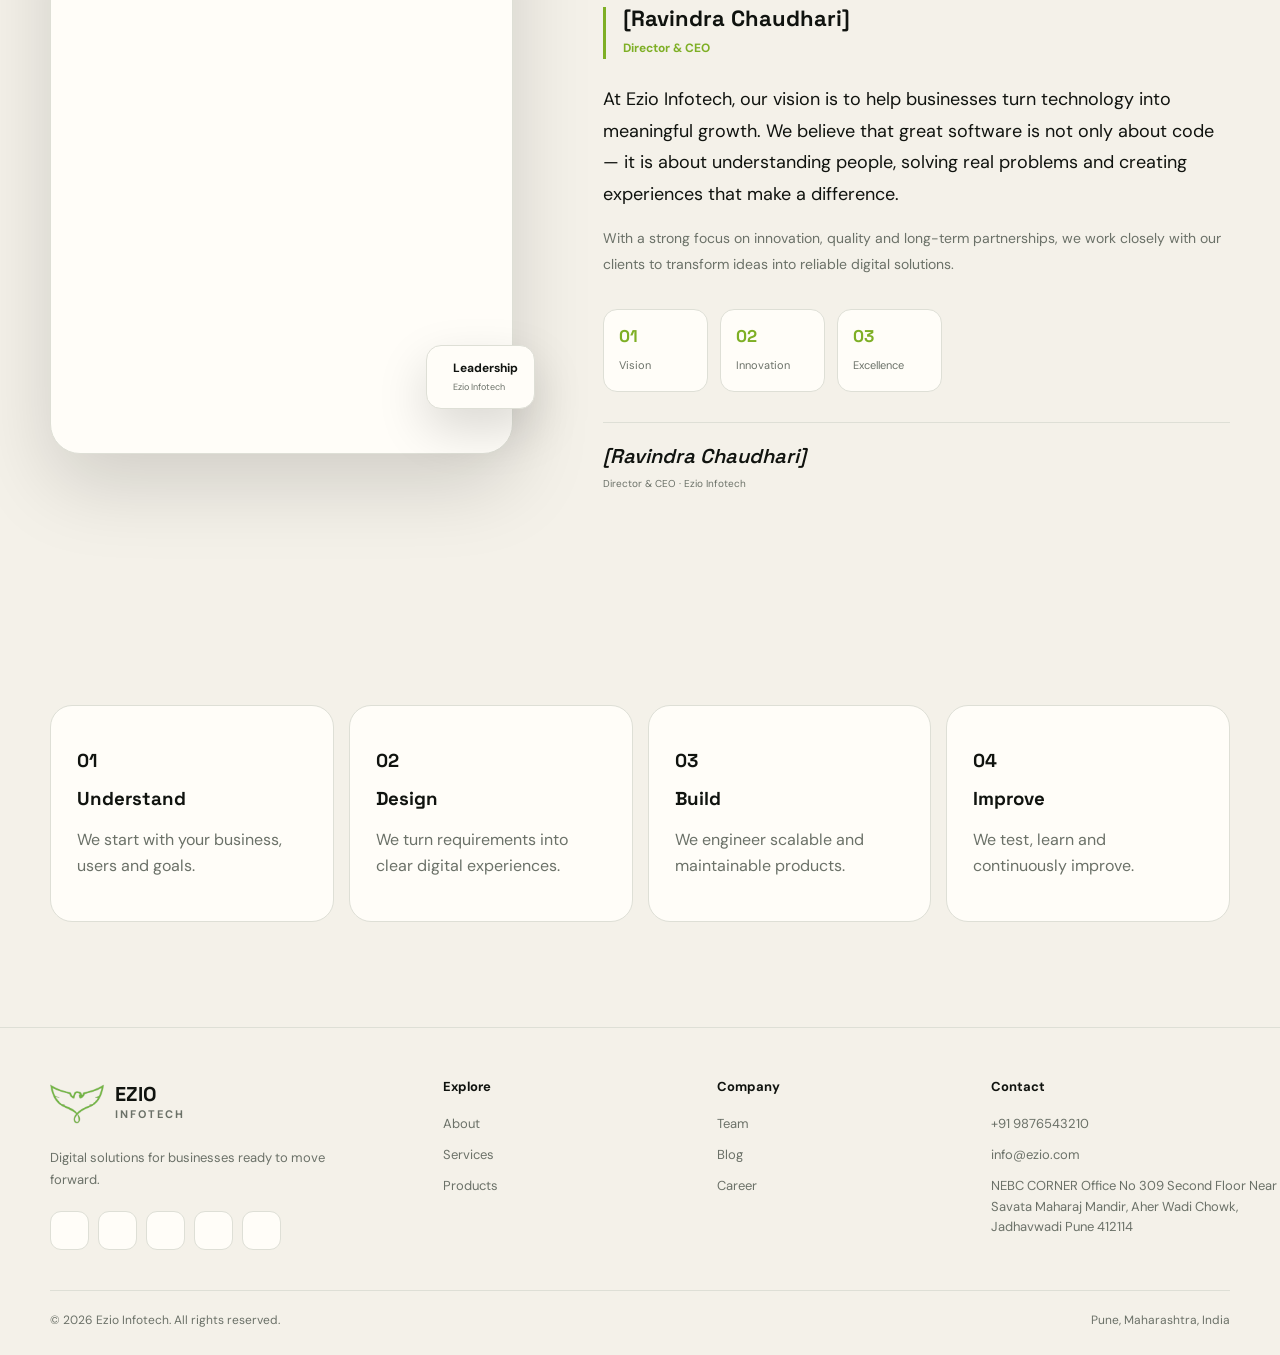
==== commit 39f83717: "inprowise ui" ====
--- a/about.html
+++ b/about.html
@@ -185,33 +185,127 @@
     </main>
     <footer class="footer">
       <div class="container footer-grid">
-        <div>
-          <a class="logo" href="index.html"
-            ><span class="logo-mark"
-              ><img src="image/eziologo.png" alt="" /></span
-            ><span>EZIO<small>INFOTECH</small></span></a
-          >
+        <!-- BRAND -->
+        <div class="footer-brand">
+          <a class="logo" href="index.html">
+            <span class="logo-mark">
+              <img src="image/eziologo.png" alt="Ezio Infotech" />
+            </span>
+
+            <span>
+              EZIO
+              <small>INFOTECH</small>
+            </span>
+          </a>
+
           <p>Digital solutions for businesses ready to move forward.</p>
-        </div>
-        <div>
+
+          <!-- SOCIAL MEDIA -->
+
+          <div class="footer-socials">
+            <a
+              href="#"
+              class="social-link linkedin"
+              aria-label="LinkedIn"
+              target="_blank"
+              rel="noopener noreferrer"
+            >
+              <i class="ri-linkedin-fill"></i>
+            </a>
+
+            <a
+              href="#"
+              class="social-link instagram"
+              aria-label="Instagram"
+              target="_blank"
+              rel="noopener noreferrer"
+            >
+              <i class="ri-instagram-line"></i>
+            </a>
+
+            <a
+              href="#"
+              class="social-link facebook"
+              aria-label="Facebook"
+              target="_blank"
+              rel="noopener noreferrer"
+            >
+              <i class="ri-facebook-fill"></i>
+            </a>
+
+            <a
+              href="#"
+              class="social-link twitter"
+              aria-label="X"
+              target="_blank"
+              rel="noopener noreferrer"
+            >
+              <i class="ri-twitter-x-line"></i>
+            </a>
+
+            <a
+              href="#"
+              class="social-link github"
+              aria-label="GitHub"
+              target="_blank"
+              rel="noopener noreferrer"
+            >
+              <i class="ri-github-fill"></i>
+            </a>
+          </div>
+        </div>
+
+        <!-- EXPLORE -->
+
+        <div class="footer-column">
           <h4>Explore</h4>
-          <a href="about.html">About</a><a href="services.html">Services</a
-          ><a href="products.html">Products</a>
-        </div>
-        <div>
+
+          <a href="about.html"> About </a>
+
+          <a href="services.html"> Services </a>
+
+          <a href="products.html"> Products </a>
+        </div>
+
+        <!-- COMPANY -->
+
+        <div class="footer-column">
           <h4>Company</h4>
-          <a href="team.html">Team</a><a href="blog.html">Blog</a
-          ><a href="career.html">Career</a>
-        </div>
-        <div>
-          <h4>Connect</h4>
-          <a href="contact.html">Contact</a><a href="#">LinkedIn</a
-          ><a href="#">Instagram</a>
+
+          <a href="team.html"> Team </a>
+
+          <a href="blog.html"> Blog </a>
+
+          <a href="career.html"> Career </a>
+        </div>
+
+        <!-- CONNECT -->
+
+        <div class="footer-column">
+          <h4>Contact</h4>
+
+          <a href="contact.html"
+            ><i class="ri-phone-line"></i> +91 9876543210
+          </a>
+
+          <a href="contact.html"
+            ><i class="ri-mail-send-line"></i> info@ezio.com
+          </a>
+
+          <a href="contact.html" class="location"
+            ><i class="ri-map-pin-line"></i> NEBC CORNER Office No 309 Second
+            Floor Near Savata Maharaj Mandir, Aher Wadi Chowk, Jadhavwadi Pune
+            412114
+          </a>
         </div>
       </div>
+
+      <!-- BOTTOM -->
+
       <div class="container bottom">
-        <span>© 2026 Ezio Infotech. All rights reserved.</span
-        ><span>Pune, Maharashtra, India</span>
+        <span> © 2026 Ezio Infotech. All rights reserved. </span>
+
+        <span> Pune, Maharashtra, India </span>
       </div>
     </footer>
     <!-- Floating Contact Buttons -->
--- a/css/style.css
+++ b/css/style.css
@@ -89,6 +89,7 @@
   color: var(--muted);
   font: 700 7px "DM Sans";
   letter-spacing: 2px;
+  font-size: 11px;
 }
 .links {
   display: flex;
@@ -120,7 +121,7 @@
   display: none;
 }
 .hero {
-  padding: 90px 0 100px;
+  padding: 30px 0 100px;
   min-height: 650px;
   display: grid;
   align-items: center;
@@ -499,9 +500,119 @@
   grid-template-columns: repeat(3, 1fr);
   gap: 18px;
 }
+/* =====================================================
+   PRODUCTS
+===================================================== */
+
+.products {
+  display: grid;
+  grid-template-columns: repeat(3, 1fr);
+  gap: 20px;
+}
+
+/* =====================================================
+   PRODUCT CARD
+===================================================== */
+
 .product {
-  min-height: 330px;
-}
+  min-height: auto;
+  padding: 0;
+  overflow: hidden;
+  position: relative;
+  border-radius: 22px;
+  transition:
+    transform 0.3s ease,
+    border-color 0.3s ease,
+    box-shadow 0.3s ease;
+}
+
+.product:hover {
+  transform: translateY(-7px);
+  box-shadow: 0 20px 50px rgba(0, 0, 0, 0.1);
+}
+
+/* =====================================================
+   PRODUCT IMAGE
+===================================================== */
+
+.product-image {
+  height: 230px;
+  position: relative;
+  overflow: hidden;
+  background: var(--bg);
+}
+
+.product-image img {
+  width: 100%;
+  height: 100%;
+  display: block;
+  object-fit: contain;
+  background: #fff;
+  padding: 10px;
+  transition: transform 0.6s ease;
+}
+
+.product:hover .product-image img {
+  transform: scale(1.07);
+}
+
+/* =====================================================
+   IMAGE OVERLAY
+===================================================== */
+
+.product-image::after {
+  content: "";
+  position: absolute;
+  inset: 0;
+  background: linear-gradient(to bottom, transparent 40%, rgba(0, 0, 0, 0.35));
+  opacity: 0;
+  transition: opacity 0.3s ease;
+}
+
+.product:hover .product-image::after {
+  opacity: 1;
+}
+
+.product-image-overlay {
+  position: absolute;
+  right: 18px;
+  top: 18px;
+  z-index: 3;
+  width: 42px;
+  height: 42px;
+  display: grid;
+  place-items: center;
+  border-radius: 12px;
+  background: rgba(255, 255, 255, 0.85);
+  color: #111;
+  opacity: 0;
+  transform: translateY(-8px);
+  transition:
+    opacity 0.3s ease,
+    transform 0.3s ease;
+}
+
+.product:hover .product-image-overlay {
+  opacity: 1;
+  transform: translateY(0);
+}
+
+.product-image-overlay i {
+  font-size: 20px;
+}
+
+/* =====================================================
+   PRODUCT CONTENT
+===================================================== */
+
+.product-content {
+  padding: 28px;
+}
+
+/* =====================================================
+   PRODUCT ICON
+===================================================== */
+
 .product-icon {
   width: 58px;
   height: 58px;
@@ -509,12 +620,82 @@
   place-items: center;
   border-radius: 16px;
   background: var(--bg);
+  border: 1px solid var(--line);
   font-size: 27px;
   color: var(--lime2);
-  margin-bottom: 30px;
-}
+  margin-bottom: 22px;
+  transition:
+    transform 0.3s ease,
+    background 0.3s ease;
+}
+
+.product:hover .product-icon {
+  transform: rotate(-5deg) scale(1.05);
+  background: var(--lime);
+  color: #111;
+}
+
+/* =====================================================
+   PRODUCT TITLE
+===================================================== */
+
 .product h2 {
-  font-size: 32px;
+  font-size: 30px;
+  line-height: 1.1;
+  letter-spacing: -1px;
+  margin: 9px 0 13px;
+}
+
+.product p {
+  color: var(--muted);
+  font-size: 13px;
+  line-height: 1.75;
+  margin: 0;
+}
+
+/* =====================================================
+   PRODUCT LINK
+===================================================== */
+
+.product-link {
+  display: inline-flex;
+  align-items: center;
+  gap: 7px;
+  margin-top: 23px;
+  color: var(--text);
+  font-size: 11px;
+  font-weight: 700;
+  text-decoration: none;
+  transition:
+    gap 0.25s ease,
+    color 0.25s ease;
+}
+
+.product-link i {
+  font-size: 15px;
+}
+
+.product-link:hover {
+  gap: 12px;
+
+  color: var(--lime2);
+}
+
+/* =====================================================
+   MOBILE
+===================================================== */
+
+@media (max-width: 650px) {
+  .product-image {
+    height: 210px;
+  }
+
+  .product-image-overlay {
+    opacity: 1;
+    transform: none;
+    width: 38px;
+    height: 38px;
+  }
 }
 .team {
   grid-template-columns: repeat(4, 1fr);
@@ -523,15 +704,10 @@
 .avatar {
   width: 100%;
   aspect-ratio: 1 / 1;
-
   border-radius: 17px;
-
   overflow: hidden;
-
   position: relative;
-
   background: var(--bg);
-
   margin-bottom: 20px;
 }
 
@@ -557,13 +733,9 @@
 
 .avatar::after {
   content: "";
-
   position: absolute;
-
   inset: 0;
-
   background: linear-gradient(to top, rgba(0, 0, 0, 0.15), transparent 45%);
-
   pointer-events: none;
 }
 
@@ -572,6 +744,233 @@
   color: var(--lime2);
   font-weight: 700;
 }
+
+/* =====================================================
+   TEAM SLIDER
+===================================================== */
+
+.team-showcase {
+  width: 100%;
+
+  padding: 10px 100px;
+
+  overflow: hidden;
+}
+
+.team-slider {
+  width: 100%;
+
+  overflow: hidden;
+
+  position: relative;
+}
+
+.team-slides {
+  width: 100%;
+
+  height: 520px;
+
+  position: relative;
+
+  overflow: hidden;
+
+  border-radius: 24px;
+}
+
+/* =====================================================
+   TEAM IMAGE
+===================================================== */
+
+.team-slide {
+  position: absolute;
+
+  inset: 0;
+
+  width: 100%;
+
+  height: 100%;
+
+  opacity: 0;
+
+  visibility: hidden;
+
+  transform: translateX(100%);
+}
+
+.team-slide.active {
+  opacity: 1;
+
+  visibility: visible;
+
+  transform: translateX(0);
+}
+
+/* =====================================================
+   IMAGE
+===================================================== */
+
+.team-slide img {
+  width: 100%;
+
+  height: 100%;
+
+  display: block;
+
+  object-fit: cover;
+}
+
+/* =====================================================
+   SLIDER BUTTON
+===================================================== */
+
+.team-slider-btn {
+  position: absolute;
+
+  top: 50%;
+
+  transform: translateY(-50%);
+
+  z-index: 10;
+
+  width: 52px;
+
+  height: 52px;
+
+  display: grid;
+
+  place-items: center;
+
+  border: 1px solid rgba(255, 255, 255, 0.35);
+
+  border-radius: 50%;
+
+  background: rgba(15, 15, 15, 0.55);
+
+  backdrop-filter: blur(12px);
+
+  -webkit-backdrop-filter: blur(12px);
+
+  color: #fff;
+
+  font-size: 21px;
+
+  cursor: pointer;
+
+  transition: 0.3s ease;
+}
+
+.team-slider-btn:hover {
+  background: var(--lime);
+
+  color: #111;
+
+  border-color: var(--lime);
+
+  transform: translateY(-50%) scale(1.08);
+}
+
+/* Previous */
+
+.team-prev {
+  left: 22px;
+}
+
+/* Next */
+
+.team-next {
+  right: 22px;
+}
+
+/* =====================================================
+   SLIDE ANIMATIONS
+===================================================== */
+
+.team-slide.slide-next {
+  animation: slideFromRight 0.65s cubic-bezier(0.22, 0.61, 0.36, 1) forwards;
+}
+
+.team-slide.slide-prev {
+  animation: slideFromLeft 0.65s cubic-bezier(0.22, 0.61, 0.36, 1) forwards;
+}
+
+@keyframes slideFromRight {
+  from {
+    transform: translateX(100%);
+
+    opacity: 0;
+  }
+
+  to {
+    transform: translateX(0);
+
+    opacity: 1;
+  }
+}
+
+@keyframes slideFromLeft {
+  from {
+    transform: translateX(-100%);
+
+    opacity: 0;
+  }
+
+  to {
+    transform: translateX(0);
+
+    opacity: 1;
+  }
+}
+
+/* =====================================================
+   TABLET
+===================================================== */
+
+@media (max-width: 900px) {
+  .team-slides {
+    height: 430px;
+  }
+
+  .team-slider-btn {
+    width: 46px;
+
+    height: 46px;
+
+    font-size: 18px;
+  }
+}
+
+/* =====================================================
+   MOBILE
+===================================================== */
+
+@media (max-width: 600px) {
+  .team-showcase {
+    padding: 45px 0;
+  }
+
+  .team-slides {
+    height: 330px;
+
+    border-radius: 18px;
+  }
+
+  .team-slider-btn {
+    width: 40px;
+
+    height: 40px;
+
+    font-size: 16px;
+  }
+
+  .team-prev {
+    left: 12px;
+  }
+
+  .team-next {
+    right: 12px;
+  }
+}
+
 .blog {
   display: grid;
   grid-template-columns: 1.4fr 1fr;
@@ -1323,29 +1722,321 @@
     font-size: 15px;
   }
 }
+/* =====================================================
+   FOOTER
+===================================================== */
+
 .footer {
-  padding: 30px 0 25px;
+  padding: 45px 0 25px;
+
   border-top: 1px solid var(--line);
 }
+
+/* =====================================================
+   FOOTER GRID
+===================================================== */
+
 .footer-grid {
   display: grid;
-  grid-template-columns: 1.5fr repeat(3, 1fr);
+
+  grid-template-columns:
+    1.5fr
+    repeat(3, 1fr);
+
   gap: 35px;
+
   padding-bottom: 40px;
 }
-.footer-grid a:not(.logo) {
+
+/* =====================================================
+   FOOTER BRAND
+===================================================== */
+
+.footer-brand {
+  min-width: 0;
+}
+
+.footer-brand > p {
+  max-width: 310px;
+
+  margin: 17px 0 0;
+
+  color: var(--muted);
+
+  font-size: 13px;
+
+  line-height: 1.7;
+}
+
+/* =====================================================
+   FOOTER COLUMNS
+===================================================== */
+
+.footer-column {
+  min-width: 0;
+}
+
+.footer-column h4 {
+  margin: 4px 0 17px;
+
+  font-size: 13px;
+
+  font-weight: 700;
+}
+
+.footer-column a {
   display: block;
+
+  width: 300px;
+
   color: var(--muted);
+
   font-size: 13px;
-  margin: 8px 0;
-}
+
+  margin: 10px 0;
+
+  transition:
+    color 0.25s ease,
+    transform 0.25s ease;
+}
+
+.footer-column a:hover {
+  color: var(--text);
+
+  transform: translateX(4px);
+}
+
+/* =====================================================
+   SOCIAL MEDIA
+===================================================== */
+
+.footer-socials {
+  display: flex;
+
+  align-items: center;
+
+  gap: 9px;
+
+  margin-top: 20px;
+}
+
+/* Individual social button */
+
+.footer-socials .social-link {
+  width: 39px;
+
+  height: 39px;
+
+  min-width: 39px;
+
+  display: flex !important;
+
+  align-items: center;
+
+  justify-content: center;
+
+  padding: 0 !important;
+
+  margin: 0 !important;
+
+  border-radius: 11px;
+
+  border: 1px solid var(--line);
+
+  background: var(--card);
+
+  color: var(--muted);
+
+  font-size: 17px;
+
+  line-height: 1;
+
+  text-decoration: none;
+
+  transition:
+    transform 0.25s ease,
+    background 0.25s ease,
+    color 0.25s ease,
+    border-color 0.25s ease,
+    box-shadow 0.25s ease;
+}
+
+/* Icon */
+
+.footer-socials .social-link i {
+  display: block;
+
+  line-height: 1;
+}
+
+/* General hover */
+
+.footer-socials .social-link:hover {
+  transform: translateY(-4px);
+
+  color: #111;
+
+  background: var(--lime);
+
+  border-color: var(--lime);
+
+  box-shadow: 0 10px 25px rgba(0, 0, 0, 0.12);
+}
+
+/* =====================================================
+   LINKEDIN
+===================================================== */
+
+.footer-socials .linkedin:hover {
+  color: #fff;
+
+  background: #0a66c2;
+
+  border-color: #0a66c2;
+}
+
+/* =====================================================
+   INSTAGRAM
+===================================================== */
+
+.footer-socials .instagram:hover {
+  color: #fff;
+
+  background: linear-gradient(135deg, #833ab4, #fd1d1d, #fcb045);
+
+  border-color: transparent;
+}
+
+/* =====================================================
+   FACEBOOK
+===================================================== */
+
+.footer-socials .facebook:hover {
+  color: #fff;
+
+  background: #1877f2;
+
+  border-color: #1877f2;
+}
+
+/* =====================================================
+   X / TWITTER
+===================================================== */
+
+.footer-socials .twitter:hover {
+  color: #fff;
+
+  background: #000;
+
+  border-color: #000;
+}
+
+/* =====================================================
+   GITHUB
+===================================================== */
+
+.footer-socials .github:hover {
+  color: #fff;
+
+  background: #24292f;
+
+  border-color: #24292f;
+}
+
+/* =====================================================
+   FOOTER BOTTOM
+===================================================== */
+
 .bottom {
   border-top: 1px solid var(--line);
+
   padding-top: 20px;
-  display: flex;
+
+  display: flex;
+
+  align-items: center;
+
   justify-content: space-between;
+
+  gap: 20px;
+
   color: var(--muted);
+
   font-size: 12px;
+}
+
+/* =====================================================
+   MOBILE
+===================================================== */
+
+@media (max-width: 800px) {
+  .footer-grid {
+    grid-template-columns:
+      1.4fr
+      1fr;
+
+    gap: 35px 25px;
+  }
+}
+
+@media (max-width: 600px) {
+  .footer {
+    padding-top: 35px;
+  }
+
+  .footer-grid {
+    grid-template-columns: 1fr 1fr;
+
+    gap: 30px 20px;
+
+    padding-bottom: 30px;
+  }
+
+  .footer-brand {
+    grid-column: 1 / -1;
+  }
+
+  .footer-brand > p {
+    max-width: 100%;
+  }
+
+  .footer-socials {
+    margin-top: 17px;
+
+    gap: 8px;
+  }
+
+  .footer-socials .social-link {
+    width: 36px;
+
+    height: 36px;
+
+    min-width: 36px;
+
+    border-radius: 10px;
+
+    font-size: 16px;
+  }
+
+  .bottom {
+    flex-direction: column;
+
+    align-items: flex-start;
+
+    gap: 8px;
+
+    font-size: 11px;
+  }
+}
+
+@media (max-width: 380px) {
+  .footer-grid {
+    grid-template-columns: 1fr;
+  }
+
+  .footer-brand {
+    grid-column: auto;
+  }
 }
 .reveal {
   opacity: 0;
